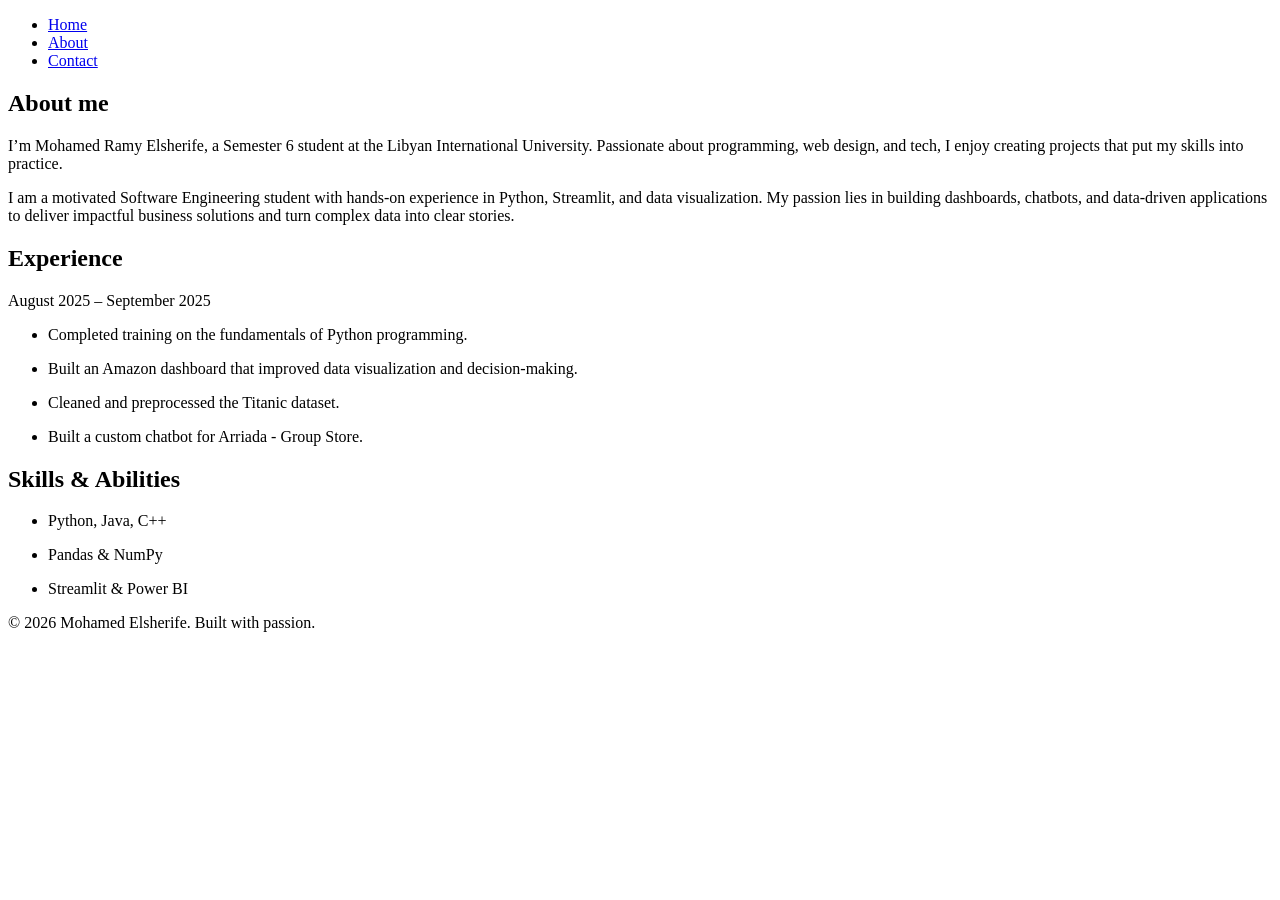
==== about.html @ 8746475b "write html code of about page" ====
<!DOCTYPE html>
<html lang="en">
<head>
    <meta charset="UTF-8">
    <meta name="viewport" content="width=device-width, initial-scale=1.0">
    <link rel="stylesheet" href="master.css">
    <title>About</title>
</head>
<body class = "about_body">
     <nav>
        <ul>
            <li>
                <a href="index.html">Home</a>
            </li>

            <li>
                <a href="about.html">About</a>
            </li>

            <li>
                <a href="contact.html">Contact</a>
            </li>
        </ul>
    </nav>


<article class = "first_art">
<header class = "first_head_art">
    <h2>About me</h2>
</header>
<p>I’m Mohamed Ramy Elsherife, a Semester 6 student at the Libyan International University.
Passionate about programming, web design, and tech, I enjoy creating projects that put my skills into practice.</p>

<p>I am a motivated Software Engineering student with hands-on experience in Python, Streamlit, and data visualization. My passion lies in building dashboards, chatbots, and data-driven applications to deliver impactful business solutions and turn complex data into clear stories.</p>
</article>

<article class = "second_art">
<header class = "ssecond_head_art">
    <h2>Experience</h2>
    <p>August 2025 – September 2025</p>
</header>
<ul>
    <li>
        <p>Completed training on the fundamentals of Python programming.</p>
    </li>
    <li>
        <p>Built an Amazon dashboard that improved data visualization and decision-making.</p>
    </li>
    <li>
        <p>Cleaned and preprocessed the Titanic dataset.</p>
    </li>
    <li>
        <p>Built a custom chatbot for Arriada - Group Store. </p>
    </li>
</ul>
</article>

<article class = "third_art">
    <header class = "third_head_art">
        <h2>
            <h2>Skills & Abilities</h2>
        </h2>
    </header>
    <ul>
        <li>
        <p>Python, Java, C++</p>
        </li>

        <li>
            <p>Pandas & NumPy</p>
        </li>

        <li>
            <p>Streamlit & Power BI</p>
        </li>
    </ul>
</article>


 <footer class = "about_footer">
        <p> © 2026 Mohamed Elsherife. Built with passion.</p>
</footer>
</body>
</html>
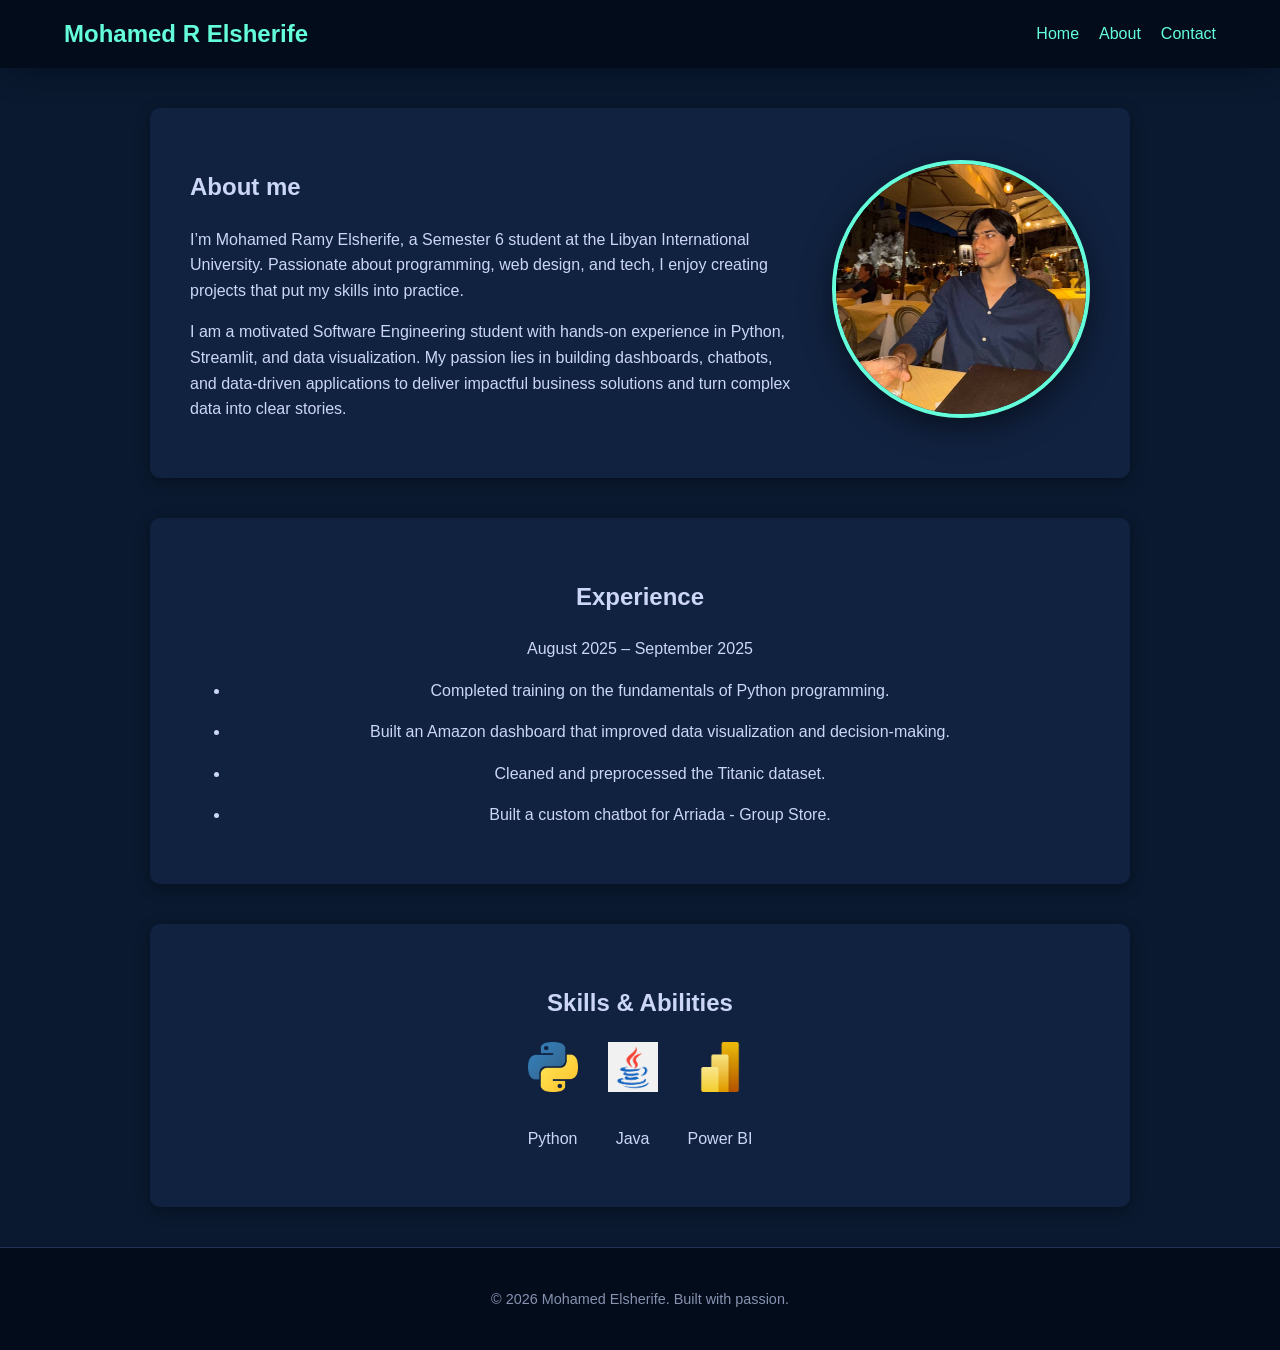
==== commit cbe3823f: "complete css design, photos, links" ====
--- a/about.html
+++ b/about.html
@@ -3,28 +3,34 @@
 <head>
     <meta charset="UTF-8">
     <meta name="viewport" content="width=device-width, initial-scale=1.0">
-    <link rel="stylesheet" href="master.css">
+    <link rel="stylesheet" href="CSS/master.css">
     <title>About</title>
 </head>
 <body class = "about_body">
+
+    <header class = "main_header">
+        <h2>Mohamed R Elsherife</h2>
+    
+
      <nav>
         <ul>
             <li>
-                <a href="index.html">Home</a>
+                <a href="index.html"  target="_blank">Home</a>
             </li>
 
             <li>
-                <a href="about.html">About</a>
+                <a href="about.html"  target="_blank">About</a>
             </li>
 
             <li>
-                <a href="contact.html">Contact</a>
+                <a href="contact.html"  target="_blank">Contact</a>
             </li>
         </ul>
     </nav>
-
-
+    </header>
+<main class= 'main_about'>
 <article class = "first_art">
+    <div class="about-content">
 <header class = "first_head_art">
     <h2>About me</h2>
 </header>
@@ -32,6 +38,11 @@
 Passionate about programming, web design, and tech, I enjoy creating projects that put my skills into practice.</p>
 
 <p>I am a motivated Software Engineering student with hands-on experience in Python, Streamlit, and data visualization. My passion lies in building dashboards, chatbots, and data-driven applications to deliver impactful business solutions and turn complex data into clear stories.</p>
+</div>
+
+<div class="about-image">
+    <img src="images/photo_2026-04-10_17-26-50.jpg" alt="My personal photo">
+</div>
 </article>
 
 <article class = "second_art">
@@ -39,7 +50,7 @@
     <h2>Experience</h2>
     <p>August 2025 – September 2025</p>
 </header>
-<ul>
+<ul class="second_ul">
     <li>
         <p>Completed training on the fundamentals of Python programming.</p>
     </li>
@@ -55,26 +66,26 @@
 </ul>
 </article>
 
-<article class = "third_art">
-    <header class = "third_head_art">
-        <h2>
-            <h2>Skills & Abilities</h2>
-        </h2>
+<article class="third_art">
+    <header class="third_head_art">
+        <h2>Skills & Abilities</h2>
     </header>
-    <ul>
-        <li>
-        <p>Python, Java, C++</p>
-        </li>
-
-        <li>
-            <p>Pandas & NumPy</p>
-        </li>
-
-        <li>
-            <p>Streamlit & Power BI</p>
-        </li>
-    </ul>
+    <div class="skills-grid">
+        <div class="skill-item">
+            <img src="images/Python-logo-notext.svg.png" alt="Python Programming Language Logo">
+            <p>Python</p>
+        </div>
+        <div class="skill-item">
+            <img src="images/java version.png" alt="JAVA Programming Language Logo">
+            <p>Java</p>
+        </div>
+        <div class="skill-item">
+            <img src="images/New_Power_BI_Logo.svg.png" alt="Microsoft Power Pi logo">
+            <p>Power BI</p>
+        </div>
+    </div>
 </article>
+</main>
 
 
  <footer class = "about_footer">
--- a/CSS/master.css
+++ b/CSS/master.css
@@ -0,0 +1,224 @@
+
+body {
+    font-family: 'Poppins', sans-serif;
+    line-height: 1.6;
+    margin: 0;
+    padding: 0;
+    background-color: #0a192f;
+    color: #ccd6f6;
+    
+    
+    display: flex;
+    flex-direction: column;
+    min-height: 100vh;
+}
+
+
+.main_header {
+    display: flex;
+    justify-content: space-between;
+    align-items: center;
+    background-color: #020c1b;
+    padding: 15px 5%;
+    box-shadow: 0 10px 30px -10px rgba(2, 12, 27, 0.7);
+}
+
+.main_header h2 {
+    margin: 0;
+    color: #64ffda; 
+    font-size: 1.5rem;
+}
+
+nav ul {
+    display: flex;
+    list-style: none;
+    gap: 20px;
+    margin: 0;
+    padding: 0;
+}
+
+nav a {
+    color: #64ffda;
+    text-decoration: none;
+    font-weight: 500;
+    transition: 0.3s ease;
+}
+
+nav a:hover {
+    color: #8a2be2;
+    text-decoration: underline;
+}
+
+
+main, article {
+    flex: 1; 
+}
+
+article {
+    max-width: 900px;
+    margin: 40px auto;
+    padding: 40px;
+    background-color: #112240;
+    border-radius: 10px;
+    text-align: center;
+    box-shadow: 0 4px 15px rgba(0, 0, 0, 0.3);
+}
+
+.art_header h1 {
+    margin-top: 0;
+    color: #64ffda;
+}
+
+
+table {
+    width: 100%;
+    margin: 30px auto;
+    border-collapse: collapse;
+    background-color: #020c1b;
+    border-radius: 8px;
+    overflow: hidden; 
+}
+
+caption {
+    padding: 15px;
+    font-size: 1.2rem;
+    color: #64ffda;
+}
+
+th, td {
+    border-bottom: 1px solid #233554;
+    padding: 15px;
+    text-align: center;
+}
+
+th {
+    background-color: #112240;
+    color: #64ffda;
+    text-transform: uppercase;
+    font-size: 0.9rem;
+    letter-spacing: 1px;
+}
+
+td {
+    color: #8892b0;
+}
+
+tr:hover {
+    background-color: #1d2d50;
+    transition: 0.3s;
+}
+
+table a {
+    color: #8a2be2;
+    text-decoration: none;
+    font-weight: bold;
+}
+
+table a:hover {
+    text-decoration: underline;
+}
+
+footer {
+    background-color: #020c1b;
+    padding: 25px;
+    text-align: center;
+    font-size: 0.9rem;
+    color: #8892b0;
+    border-top: 1px solid #233554;
+}
+
+@media (max-width: 768px) {
+    .main_header {
+        flex-direction: column;
+        text-align: center;
+        gap: 15px;
+    }
+    
+    article {
+        width: 85%;
+        padding: 20px;
+    }
+    
+    table {
+        font-size: 0.8rem; 
+    }
+}
+
+.profile-container {
+    display: flex;
+    align-items: center;
+    gap: 40px;
+    text-align: left; 
+}
+
+.profile-img {
+    width: 200px;
+    height: 200px;
+    border-radius: 50%; 
+    border: 3px solid #64ffda;
+    object-fit: cover; 
+    box-shadow: 0 10px 30px rgba(0,0,0,0.5);
+}
+
+.skills-grid {
+    display: flex;
+    justify-content: center;
+    gap: 30px;
+    flex-wrap: wrap;
+    margin-top: 20px;
+}
+
+.skill-item {
+    text-align: center;
+}
+
+.skill-item img {
+    width: 50px; 
+    height: 50px;
+    margin-bottom: 10px;
+    transition: transform 0.3s;
+}
+
+.skill-item img:hover {
+    transform: scale(1.2); 
+}
+
+
+@media (max-width: 768px) {
+    .profile-container {
+        flex-direction: column-reverse;
+        text-align: center;
+    }
+}
+
+.first_art {
+    display: flex;
+    align-items: center; 
+    justify-content: space-between; 
+    gap: 40px; 
+    text-align: left; 
+}
+
+.about-image img {
+    width: 250px; 
+    height: 250px; 
+    border-radius: 50%; 
+    border: 4px solid #64ffda; 
+    object-fit: cover; 
+    box-shadow: 0 10px 30px rgba(0, 0, 0, 0.5); 
+    transition: transform 0.3s ease; 
+}
+
+
+.about-image img:hover {
+    transform: scale(1.05); 
+    border-color: #8a2be2; 
+}
+
+
+.about-content {
+    flex: 1; 
+}
+
+
+
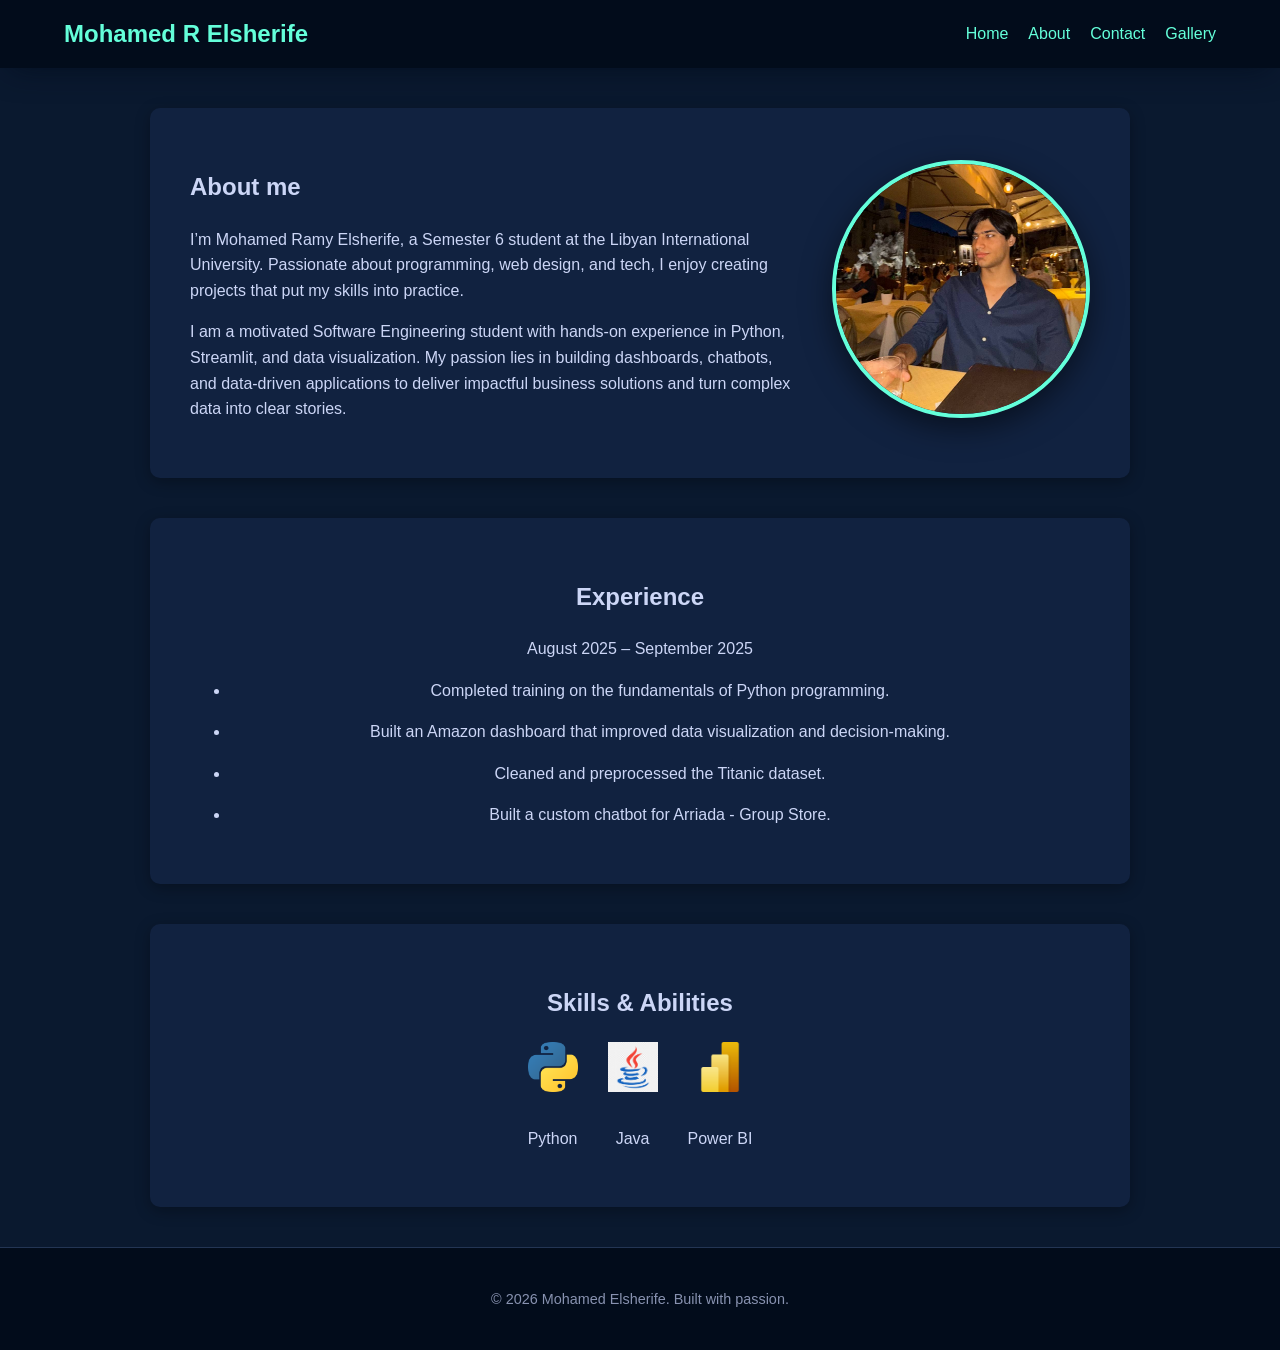
==== commit 2a8fdf49: "saturday 11/4" ====
--- a/about.html
+++ b/about.html
@@ -24,6 +24,10 @@
 
             <li>
                 <a href="contact.html"  target="_blank">Contact</a>
+            </li>
+
+            <li>
+                <a href="gallery.html" target="_blank">Gallery</a>
             </li>
         </ul>
     </nav>
--- a/CSS/master.css
+++ b/CSS/master.css
@@ -220,5 +220,19 @@
     flex: 1; 
 }
 
-
-
+.gallery-photo{
+    width: 35%;
+    height: 35%;
+    
+}
+
+.gallery-photo :active{
+    width: 45vb;
+    height: 45vb;
+
+}
+
+.gallery_header{
+    font-size: 250%;
+}
+
